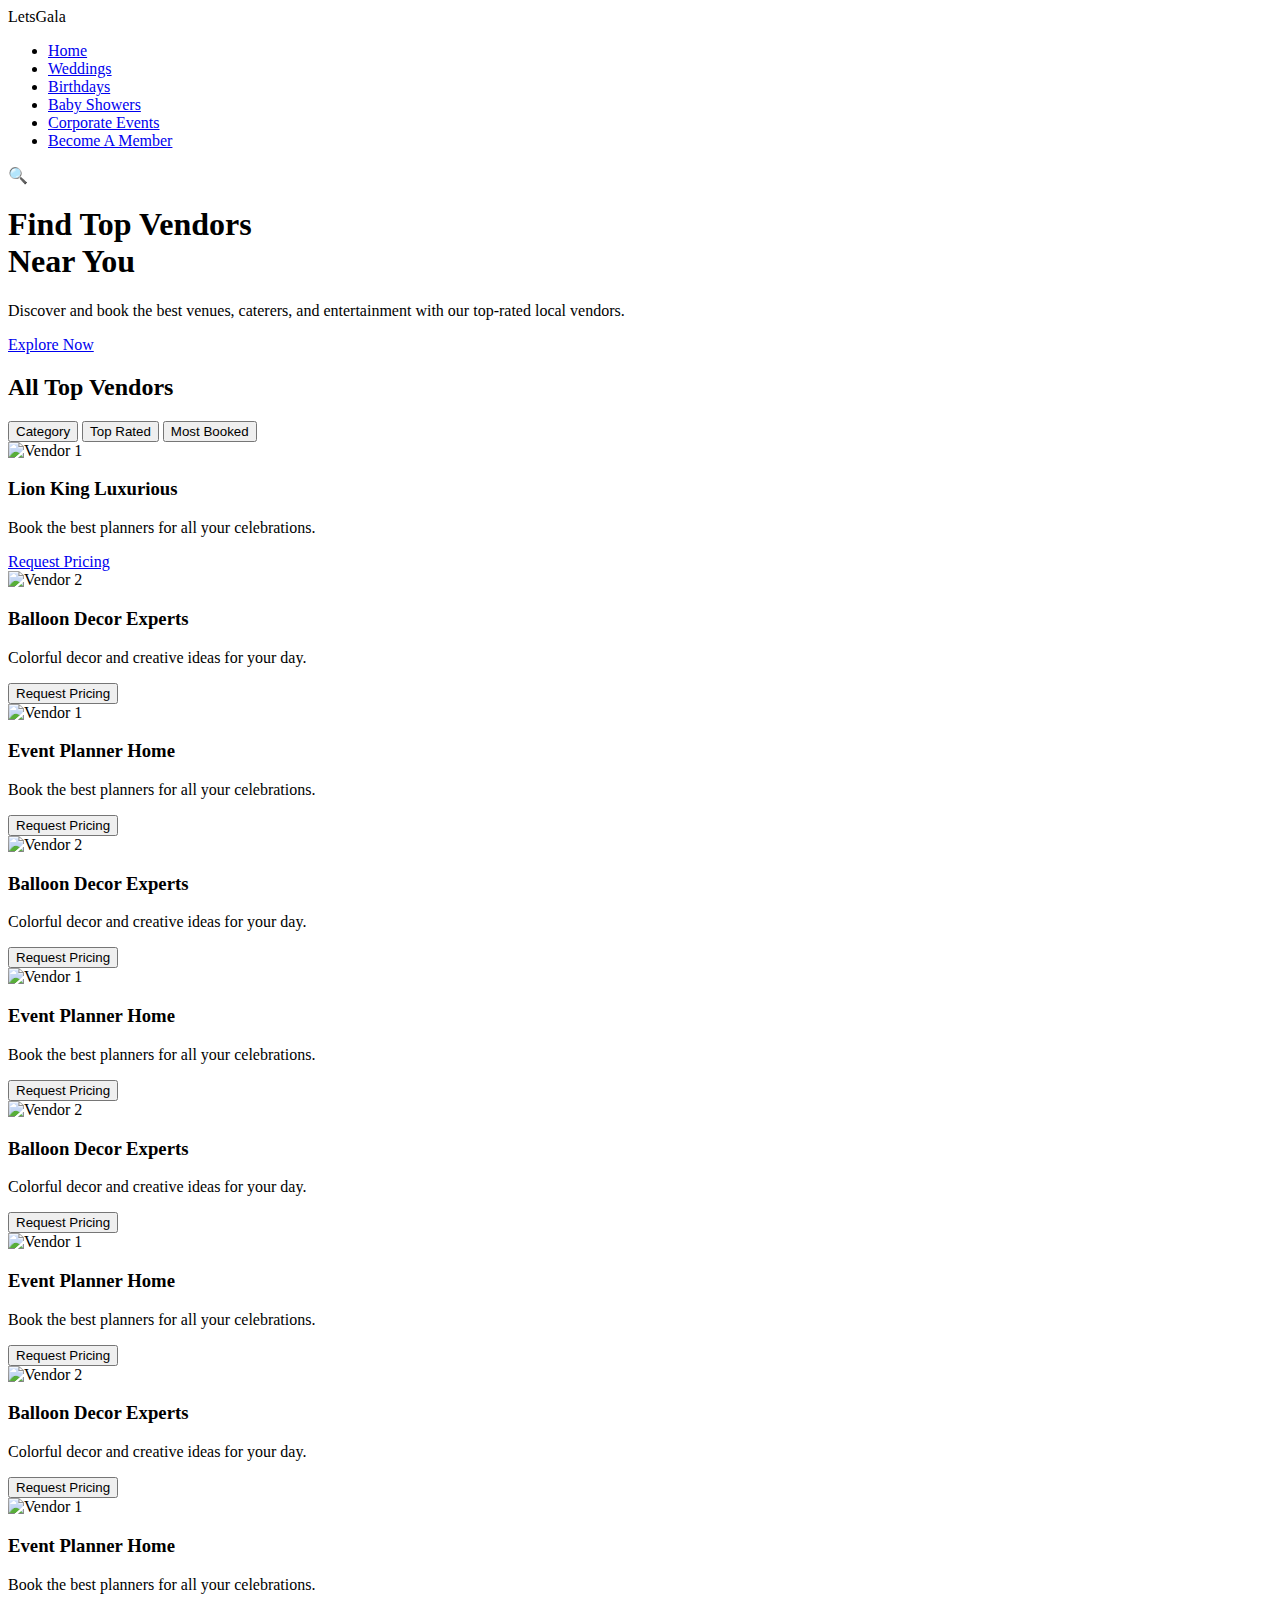
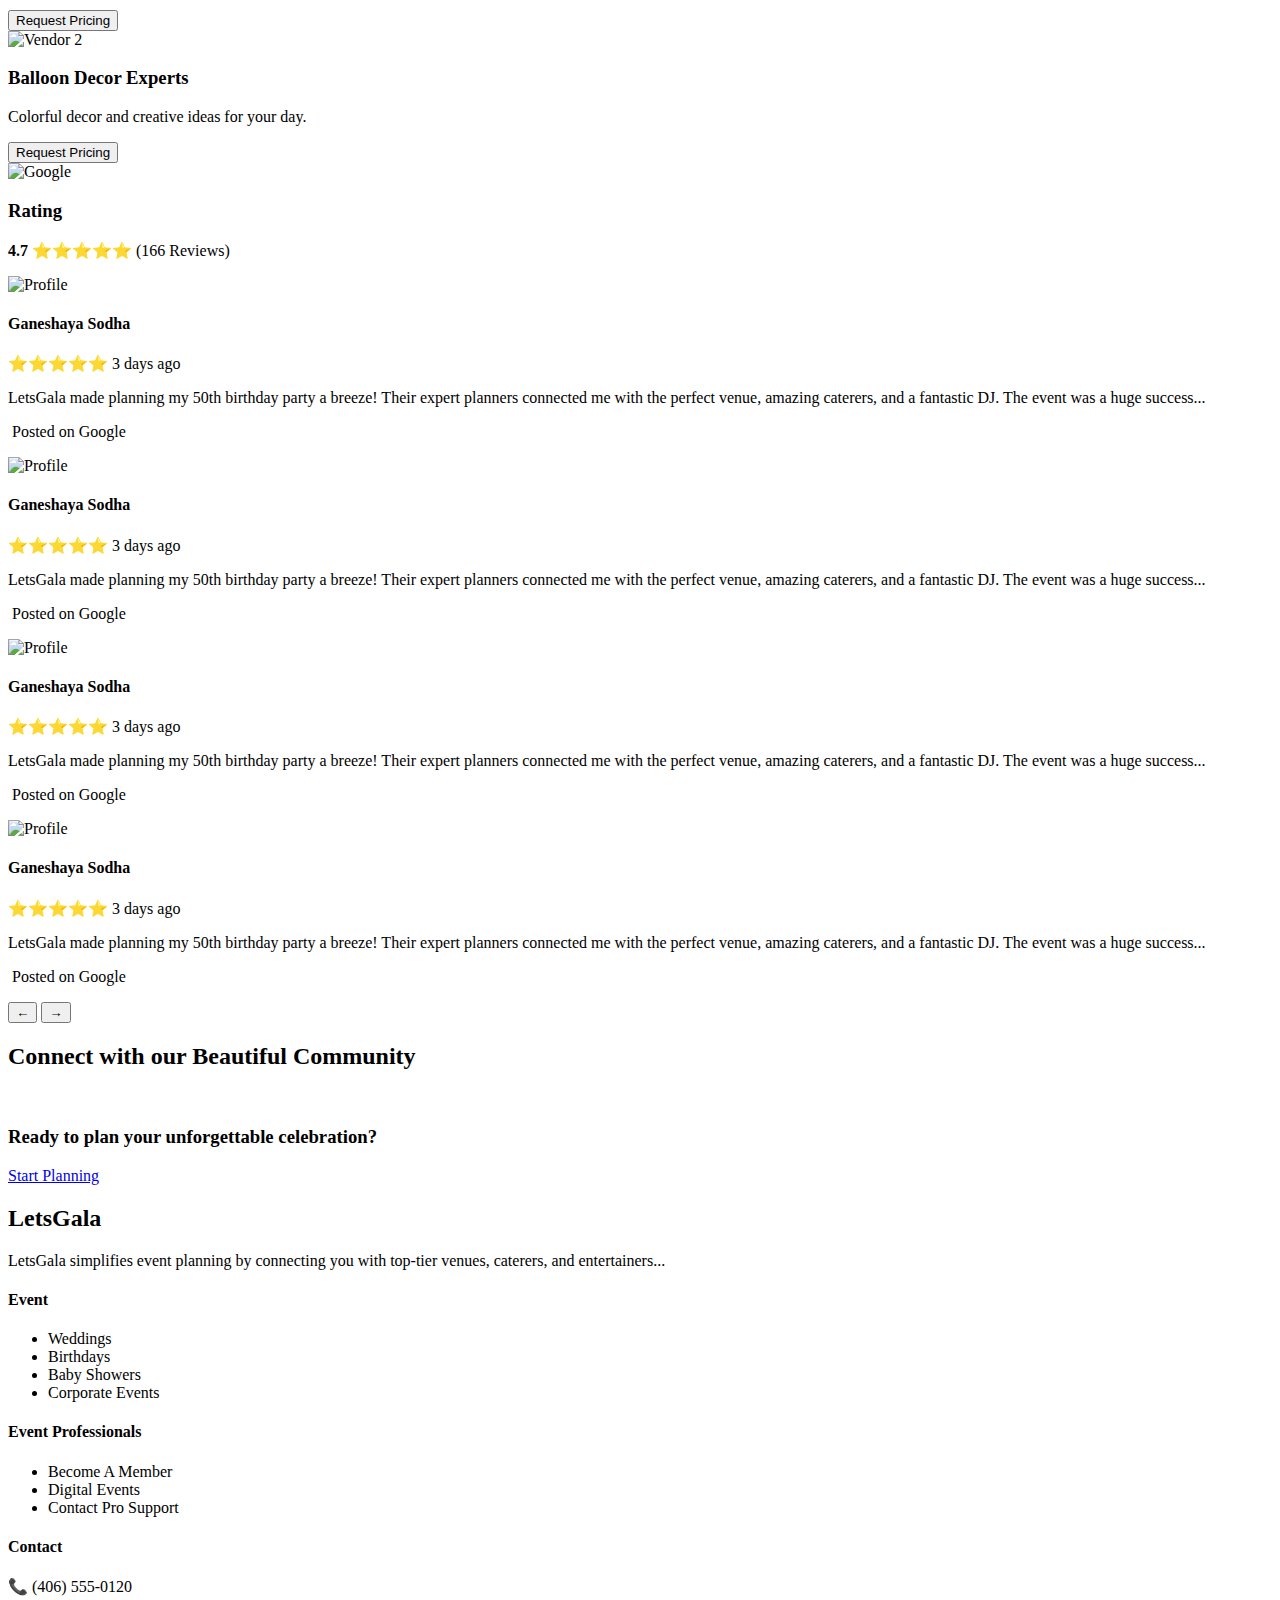
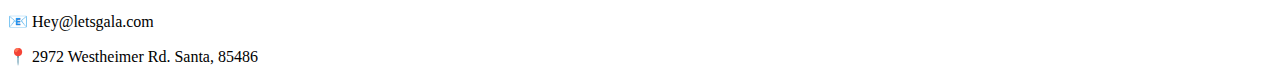
==== all-vendors.html @ 01cedaa5 "Add files via upload" ====
<!DOCTYPE html>
<html lang="en">
<head>
  <meta charset="UTF-8">
  <title>All Vendors | LetsGala</title>
  <link rel="stylesheet" href="css/vendors.css">
  <link href="https://fonts.googleapis.com/css2?family=Playfair+Display:wght@700&family=Poppins&display=swap" rel="stylesheet">
</head>
<body>

    <header>
        <div class="logo">Lets<span>Gala</span></div>
        <nav>
          <ul>
            <li><a href="index.html" >Home</a></li>
            <li><a href="#">Weddings</a></li>
            <li><a href="#">Birthdays</a></li>
            <li><a href="#">Baby Showers</a></li>
            <li><a href="#">Corporate Events</a></li>
            <li><a href="#">Become A Member</a></li>
          </ul>
        </nav>
        <div class="icon">&#128269;</div>
      </header>

  <!-- Hero Section -->
  <section class="vendors-hero">
    <h1>Find Top Vendors <br><span>Near You</span></h1>
    <p>Discover and book the best venues, caterers, and entertainment with our top-rated local vendors.</p>
    <a href="#" class="explore-btn">Explore Now</a>
  </section>

  <!-- Vendor Grid -->
  <section class="vendor-list-section">
    <h2 class="vendor-title">All Top <span>Vendors</span></h2>

    <div class="filters">
      <button class="filter-btn active">Category</button>
      <button class="filter-btn">Top Rated</button>
      <button class="filter-btn">Most Booked</button>
    </div>

    <div class="vendor-grid">
      <!-- Repeat this block for each vendor -->
      <div class="vendor-card">
        <img src="images/bg.jpg" alt="Vendor 1">
        <h3>Lion King Luxurious</h3>
        <p>Book the best planners for all your celebrations.</p>
        <a href="vendor-profile.html" class="request-btn">Request Pricing</a>

      </div>

      <div class="vendor-card">
        <img src="images/decor1.png" alt="Vendor 2">
        <h3>Balloon Decor Experts</h3>
        <p>Colorful decor and creative ideas for your day.</p>
        <button class="request-btn">Request Pricing</button>
      </div>

      <div class="vendor-card">
        <img src="images/decor1.png" alt="Vendor 1">
        <h3>Event Planner Home</h3>
        <p>Book the best planners for all your celebrations.</p>
        <button class="request-btn">Request Pricing</button>
      </div>
      <div class="vendor-card">
        <img src="images/decor1.png" alt="Vendor 2">
        <h3>Balloon Decor Experts</h3>
        <p>Colorful decor and creative ideas for your day.</p>
        <button class="request-btn">Request Pricing</button>
      </div>

      <div class="vendor-card">
        <img src="images/decor1.png" alt="Vendor 1">
        <h3>Event Planner Home</h3>
        <p>Book the best planners for all your celebrations.</p>
        <button class="request-btn">Request Pricing</button>
      </div>
      <div class="vendor-card">
        <img src="images/decor1.png" alt="Vendor 2">
        <h3>Balloon Decor Experts</h3>
        <p>Colorful decor and creative ideas for your day.</p>
        <button class="request-btn">Request Pricing</button>
      </div>
      <div class="vendor-card">
        <img src="images/decor1.png" alt="Vendor 1">
        <h3>Event Planner Home</h3>
        <p>Book the best planners for all your celebrations.</p>
        <button class="request-btn">Request Pricing</button>
      </div>
      <div class="vendor-card">
        <img src="images/decor1.png" alt="Vendor 2">
        <h3>Balloon Decor Experts</h3>
        <p>Colorful decor and creative ideas for your day.</p>
        <button class="request-btn">Request Pricing</button>
      </div>
      <div class="vendor-card">
        <img src="images/decor1.png" alt="Vendor 1">
        <h3>Event Planner Home</h3>
        <p>Book the best planners for all your celebrations.</p>
        <button class="request-btn">Request Pricing</button>
      </div>
      <div class="vendor-card">
        <img src="images/decor1.png" alt="Vendor 2">
        <h3>Balloon Decor Experts</h3>
        <p>Colorful decor and creative ideas for your day.</p>
        <button class="request-btn">Request Pricing</button>
      </div>
      <!-- Add more vendor cards as needed -->
    </div>
  </section>

  <!-- GOOGLE REVIEWS SECTION -->
<section class="google-reviews">
    <div class="rating-header">
      <img src="google-logo.png" alt="Google" class="google-logo" />
      <div class="rating-text">
        <h3>Rating</h3>
        <p><strong>4.7</strong> ⭐⭐⭐⭐⭐ (166 Reviews)</p>
      </div>
    </div>
  
    <div class="reviews-container">
      <div class="review-card">
        <div class="profile">
          <img src="images/profile.png" alt="Profile" />
          <div>
            <h4>Ganeshaya Sodha</h4>
            <p>⭐⭐⭐⭐⭐ <span>3 days ago</span></p>
          </div>
        </div>
        <p>LetsGala made planning my 50th birthday party a breeze! Their expert planners connected me with the perfect venue, amazing caterers, and a fantastic DJ. The event was a huge success...</p>
        <p class="posted-on"><img src="google-icon.png" alt=""> Posted on Google</p>
      </div>

      <div class="reviews-container">
        <div class="review-card">
          <div class="profile">
            <img src="images/profile.png" alt="Profile" />
            <div>
              <h4>Ganeshaya Sodha</h4>
              <p>⭐⭐⭐⭐⭐ <span>3 days ago</span></p>
            </div>
          </div>
          <p>LetsGala made planning my 50th birthday party a breeze! Their expert planners connected me with the perfect venue, amazing caterers, and a fantastic DJ. The event was a huge success...</p>
          <p class="posted-on"><img src="google-icon.png" alt=""> Posted on Google</p>
        </div>

        <div class="reviews-container">
            <div class="review-card">
              <div class="profile">
                <img src="images/profile.png" alt="Profile" />
                <div>
                  <h4>Ganeshaya Sodha</h4>
                  <p>⭐⭐⭐⭐⭐ <span>3 days ago</span></p>
                </div>
              </div>
              <p>LetsGala made planning my 50th birthday party a breeze! Their expert planners connected me with the perfect venue, amazing caterers, and a fantastic DJ. The event was a huge success...</p>
              <p class="posted-on"><img src="google-icon.png" alt=""> Posted on Google</p>
        </div>

        <div class="reviews-container">
            <div class="review-card">
              <div class="profile">
                <img src="images/profile.png" alt="Profile" />
                <div>
                  <h4>Ganeshaya Sodha</h4>
                  <p>⭐⭐⭐⭐⭐ <span>3 days ago</span></p>
                </div>
              </div>
              <p>LetsGala made planning my 50th birthday party a breeze! Their expert planners connected me with the perfect venue, amazing caterers, and a fantastic DJ. The event was a huge success...</p>
              <p class="posted-on"><img src="google-icon.png" alt=""> Posted on Google</p>
            </div>
      <!-- Repeat .review-card 3 more times -->
    </div>
  
    <div class="review-arrows">
      <button>&larr;</button>
      <button>&rarr;</button>
    </div>
  </section>
  
  <!-- COMMUNITY GALLERY -->
  <section class="community">
    <h2>Connect with our <span>Beautiful Community</span></h2>
    <div class="gallery">
      <img src="images/decor1.png" alt="">
      <img src="images/decor1.png" alt="">
      <img src="images/decor1.png" alt="">
      <img src="images/decor1.png" alt="">
      <img src="images/decor1.png" alt="">
      <img src="images/decor1.png" alt="">
    </div>
  </section>
  
  <!-- FOOTER SECTION -->
  <footer>
    <div class="cta">
      <h3>Ready to plan your unforgettable celebration?</h3>
      <a href="#" class="btn">Start Planning</a>
    </div>
  
    <div class="footer-content">
      <div class="footer-brand">
        <h2>Lets<span>Gala</span></h2>
        <p>LetsGala simplifies event planning by connecting you with top-tier venues, caterers, and entertainers...</p>
        <div class="social-icons">
          <a href="#"><i class="fab fa-facebook-f"></i></a>
          <a href="#"><i class="fab fa-instagram"></i></a>
          <a href="#"><i class="fab fa-twitter"></i></a>
        </div>
      </div>
  
      <div class="footer-links">
        <h4>Event</h4>
        <ul>
          <li>Weddings</li>
          <li>Birthdays</li>
          <li>Baby Showers</li>
          <li>Corporate Events</li>
        </ul>
      </div>
  
      <div class="footer-links">
        <h4>Event Professionals</h4>
        <ul>
          <li>Become A Member</li>
          <li>Digital Events</li>
          <li>Contact Pro Support</li>
        </ul>
      </div>
  
      <div class="footer-contact">
        <h4>Contact</h4>
        <p>📞 (406) 555-0120</p>
        <p>📧 Hey@letsgala.com</p>
        <p>📍 2972 Westheimer Rd. Santa, 85486</p>
      </div>
    </div>
  </footer>
  

</body>
</html>
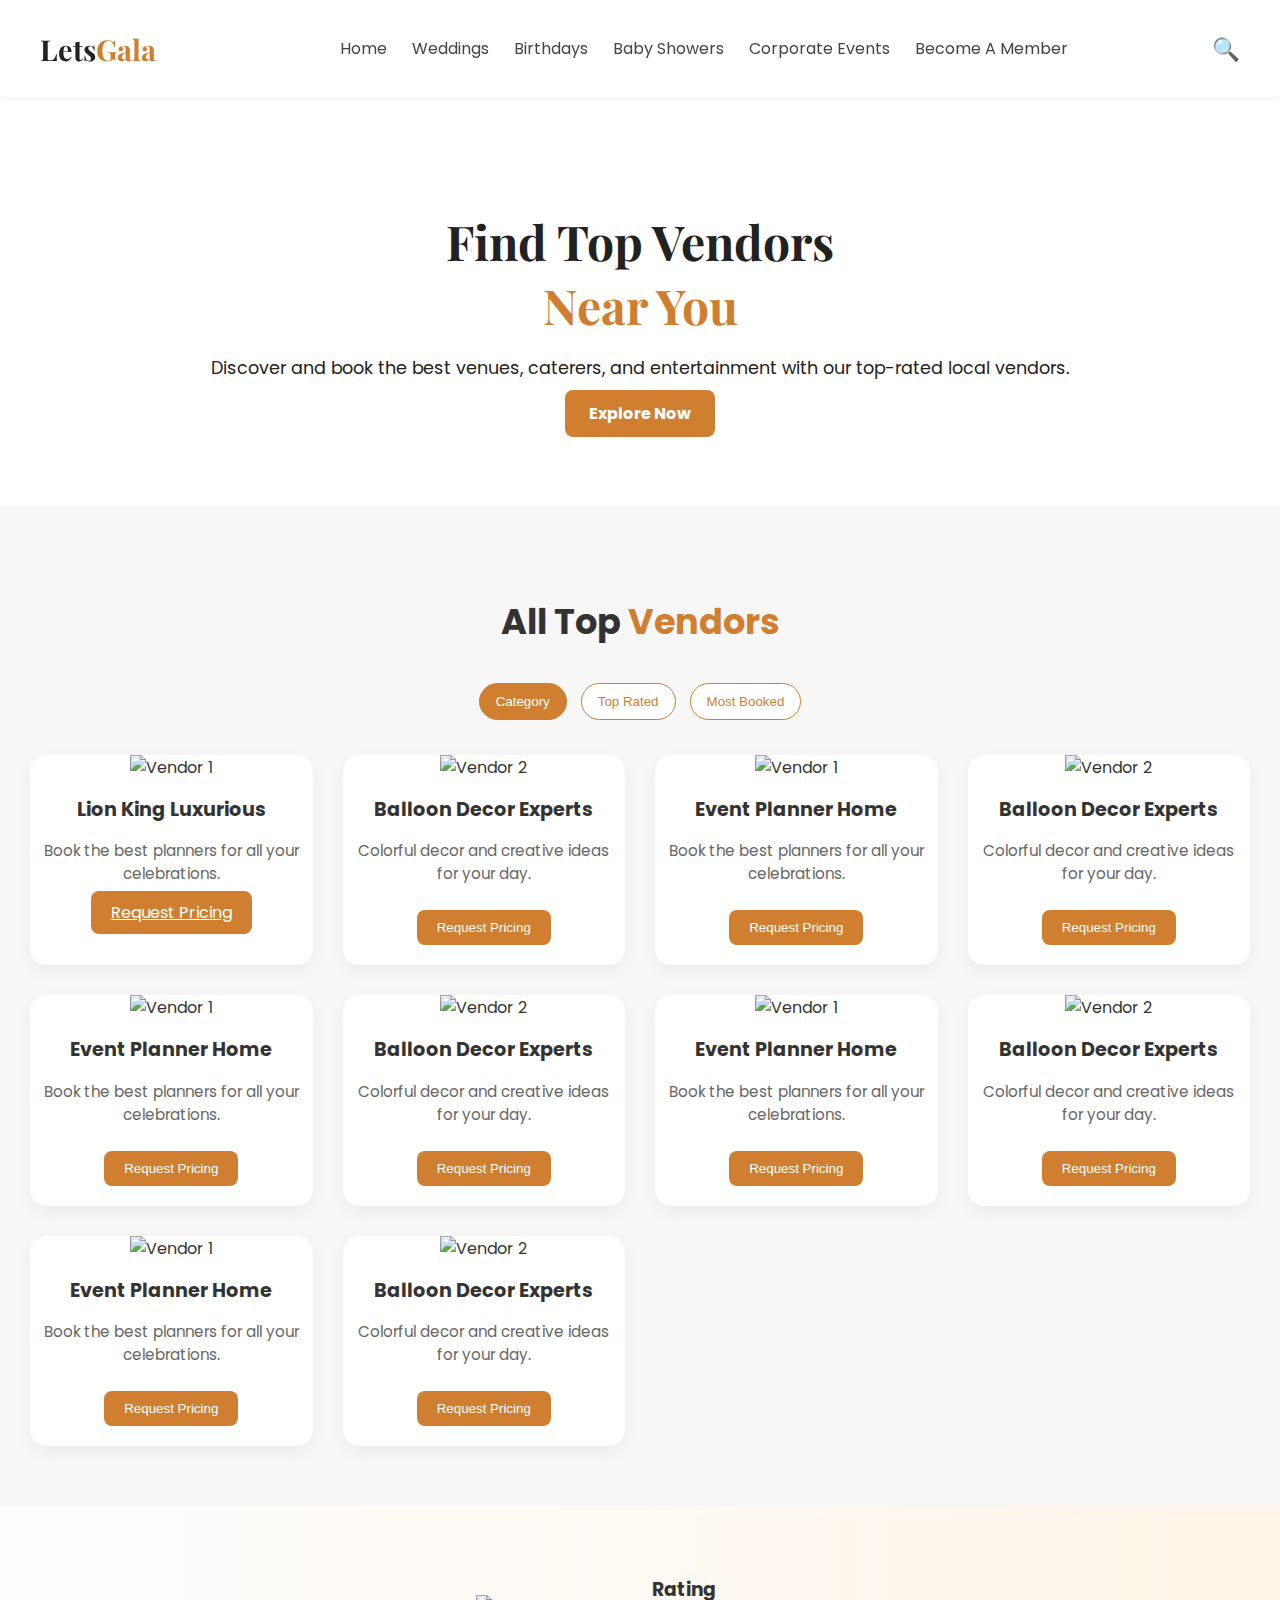
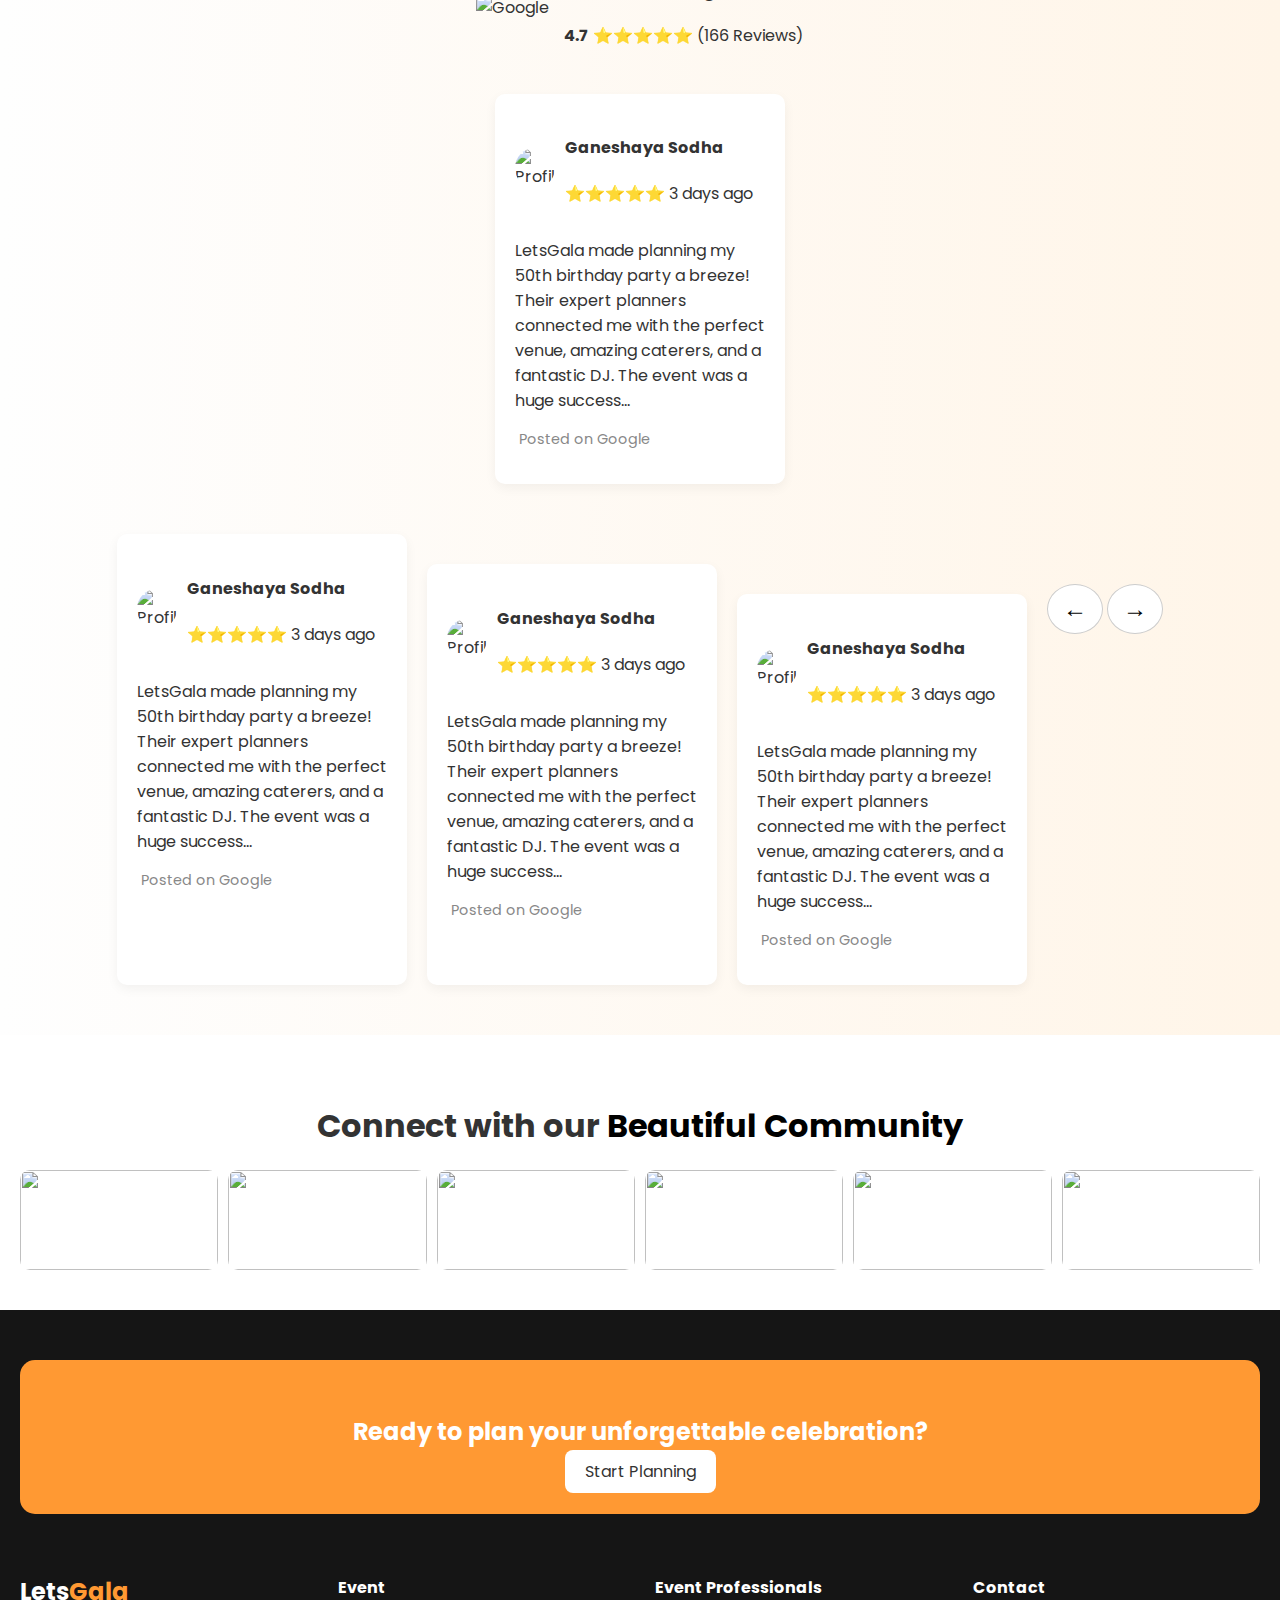
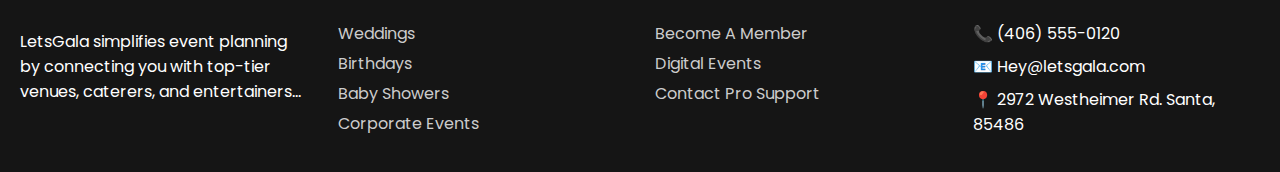
==== commit 1f50ad75: "Update all-vendors.html" ====
--- a/all-vendors.html
+++ b/all-vendors.html
@@ -3,7 +3,7 @@
 <head>
   <meta charset="UTF-8">
   <title>All Vendors | LetsGala</title>
-  <link rel="stylesheet" href="css/vendors.css">
+  <link rel="stylesheet" href="vendors.css">
   <link href="https://fonts.googleapis.com/css2?family=Playfair+Display:wght@700&family=Poppins&display=swap" rel="stylesheet">
 </head>
 <body>
--- a/vendors.css
+++ b/vendors.css
@@ -0,0 +1,353 @@
+body {
+    margin: 0;
+    font-family: 'Poppins', sans-serif;
+    background: #fff;
+    color: #333;
+  }
+  
+  .vendors-hero {
+    background: url('images/hero-bg.jpg') no-repeat center/cover;
+    padding: 80px 30px;
+    text-align: center;
+    color: #222;
+  }
+  
+  .vendors-hero h1 {
+    font-family: 'Playfair Display', serif;
+    font-size: 3rem;
+    margin-bottom: 10px;
+  }
+  
+  .vendors-hero h1 span {
+    color: #cf7f2f;
+  }
+  
+  .vendors-hero p {
+    font-size: 1.1rem;
+    margin-bottom: 20px;
+  }
+  
+  .explore-btn {
+    background: #cf7f2f;
+    padding: 12px 24px;
+    border: none;
+    color: white;
+    border-radius: 8px;
+    font-weight: bold;
+    cursor: pointer;
+    text-decoration: none;
+  }
+  
+  .vendor-list-section {
+    padding: 60px 30px;
+    background: #f7f7f7;
+  }
+  
+  .vendor-title {
+    text-align: center;
+    font-size: 2.2rem;
+    margin-bottom: 30px;
+  }
+  
+  .vendor-title span {
+    color: #cf7f2f;
+  }
+  
+  .filters {
+    text-align: center;
+    margin-bottom: 30px;
+  }
+  
+  .filter-btn {
+    background: #fff;
+    border: 1px solid #cf7f2f;
+    color: #cf7f2f;
+    padding: 10px 16px;
+    border-radius: 20px;
+    margin: 5px;
+    cursor: pointer;
+    transition: all 0.3s ease;
+  }
+  
+  .filter-btn.active,
+  .filter-btn:hover {
+    background: #cf7f2f;
+    color: #fff;
+  }
+  
+  .vendor-grid {
+    display: grid;
+    grid-template-columns: repeat(auto-fit, minmax(260px, 1fr));
+    gap: 30px;
+  }
+  
+  .vendor-card {
+    background: #fff;
+    border-radius: 16px;
+    box-shadow: 0 6px 16px rgba(0, 0, 0, 0.05);
+    text-align: center;
+    padding-bottom: 20px;
+    overflow: hidden;
+  }
+  
+  .vendor-card img {
+    width: 100%;
+    height: 200px;
+    object-fit: cover;
+  }
+  
+  .vendor-card h3 {
+    margin: 15px 0 5px;
+    font-size: 1.2rem;
+  }
+  
+  .vendor-card p {
+    padding: 0 10px;
+    font-size: 0.95rem;
+    color: #666;
+  }
+  
+  .request-btn {
+    background: #cf7f2f;
+    color: #fff;
+    border: none;
+    margin-top: 10px;
+    padding: 10px 20px;
+    border-radius: 8px;
+    cursor: pointer;
+    transition: 0.3s;
+  }
+  
+  .request-btn:hover {
+    background: #a65d1e;
+  }
+  
+  /* Header Styling */
+header {
+    display: flex;
+    justify-content: space-between;
+    align-items: center;
+    padding: 20px 40px;
+    background: #fff;
+    box-shadow: 0 2px 8px rgba(0, 0, 0, 0.05);
+    position: sticky;
+    top: 0;
+    z-index: 1000;
+  }
+  
+  .logo {
+    font-size: 1.8rem;
+    font-weight: bold;
+    font-family: 'Playfair Display', serif;
+    color: #222;
+  }
+  
+  .logo span {
+    color: #cf7f2f;
+  }
+  
+  nav ul {
+    list-style: none;
+    display: flex;
+    gap: 25px;
+  }
+  
+  nav ul li a {
+    text-decoration: none;
+    font-size: 1rem;
+    color: #444;
+    transition: color 0.3s ease;
+  }
+  
+  nav ul li a:hover,
+  nav ul li a:focus {
+    color: #cf7f2f;
+  }
+  
+  .icon {
+    font-size: 1.4rem;
+    cursor: pointer;
+    color: #cf7f2f;
+    transition: transform 0.2s ease;
+  }
+  
+  .icon:hover {
+    transform: scale(1.1);
+  }
+  
+  /* Optional: Mobile responsiveness */
+  @media (max-width: 768px) {
+    nav ul {
+      flex-direction: column;
+      position: absolute;
+      top: 80px;
+      right: 40px;
+      background: white;
+      padding: 15px 20px;
+      box-shadow: 0 4px 10px rgba(0,0,0,0.1);
+      display: none;
+    }
+  
+    nav ul.show {
+      display: flex;
+    }
+  
+    .icon {
+      display: block;
+    }
+  }
+
+  /* GOOGLE REVIEWS */
+.google-reviews {
+    background: linear-gradient(to right, #fefefe, #fff5e8);
+    padding: 50px 20px;
+    text-align: center;
+  }
+  
+  .rating-header {
+    display: flex;
+    align-items: center;
+    justify-content: center;
+    gap: 15px;
+  }
+  
+  .rating-header img.google-logo {
+    height: 30px;
+  }
+  
+  .reviews-container {
+    display: flex;
+    justify-content: center;
+    gap: 20px;
+    margin-top: 30px;
+    flex-wrap: wrap;
+  }
+  
+  .review-card {
+    background: #fff;
+    border-radius: 10px;
+    box-shadow: 0 4px 12px rgba(0,0,0,0.05);
+    padding: 20px;
+    width: 250px;
+    text-align: left;
+  }
+  
+  .profile {
+    display: flex;
+    align-items: center;
+    gap: 10px;
+  }
+  
+  .profile img {
+    width: 40px;
+    height: 40px;
+    border-radius: 50%;
+  }
+  
+  .posted-on {
+    font-size: 0.9rem;
+    color: #888;
+  }
+  
+  .review-arrows {
+    margin-top: 20px;
+  }
+  
+  .review-arrows button {
+    font-size: 1.5rem;
+    background: #fff;
+    border: 1px solid #ccc;
+    border-radius: 50%;
+    padding: 10px 15px;
+    cursor: pointer;
+  }
+  
+  /* COMMUNITY SECTION */
+  .community {
+    background: #fff;
+    padding: 40px 20px;
+    text-align: center;
+  }
+  
+  .community h2 {
+    font-size: 2rem;
+    margin-bottom: 20px;
+  }
+  
+  .community h2 span {
+    font-weight: bold;
+    color: #000;
+  }
+  
+  .gallery {
+    display: grid;
+    grid-template-columns: repeat(auto-fit, minmax(120px, 1fr));
+    gap: 10px;
+  }
+  
+  .gallery img {
+    width: 100%;
+    border-radius: 10px;
+    height: 100px;
+    object-fit: cover;
+  }
+  
+  /* FOOTER */
+  footer {
+    background: #151515;
+    color: #fff;
+    padding: 50px 20px 20px;
+  }
+  
+  .cta {
+    background: #ff9933;
+    padding: 30px 20px;
+    text-align: center;
+    border-radius: 15px;
+    margin-bottom: 40px;
+  }
+  
+  .cta h3 {
+    font-size: 1.5rem;
+    margin-bottom: 10px;
+  }
+  
+  .cta .btn {
+    padding: 10px 20px;
+    background: #fff;
+    color: #333;
+    text-decoration: none;
+    border-radius: 8px;
+  }
+  
+  .footer-content {
+    display: grid;
+    grid-template-columns: repeat(auto-fit, minmax(180px, 1fr));
+    gap: 30px;
+  }
+  
+  .footer-brand h2 span {
+    color: #ff9933;
+  }
+  
+  .social-icons a {
+    color: #fff;
+    margin-right: 10px;
+    font-size: 1.2rem;
+  }
+  
+  .footer-links ul {
+    list-style: none;
+    padding: 0;
+  }
+  
+  .footer-links ul li {
+    margin: 5px 0;
+    color: #ccc;
+  }
+  
+  .footer-contact p {
+    margin: 8px 0;
+  }
+  
+  